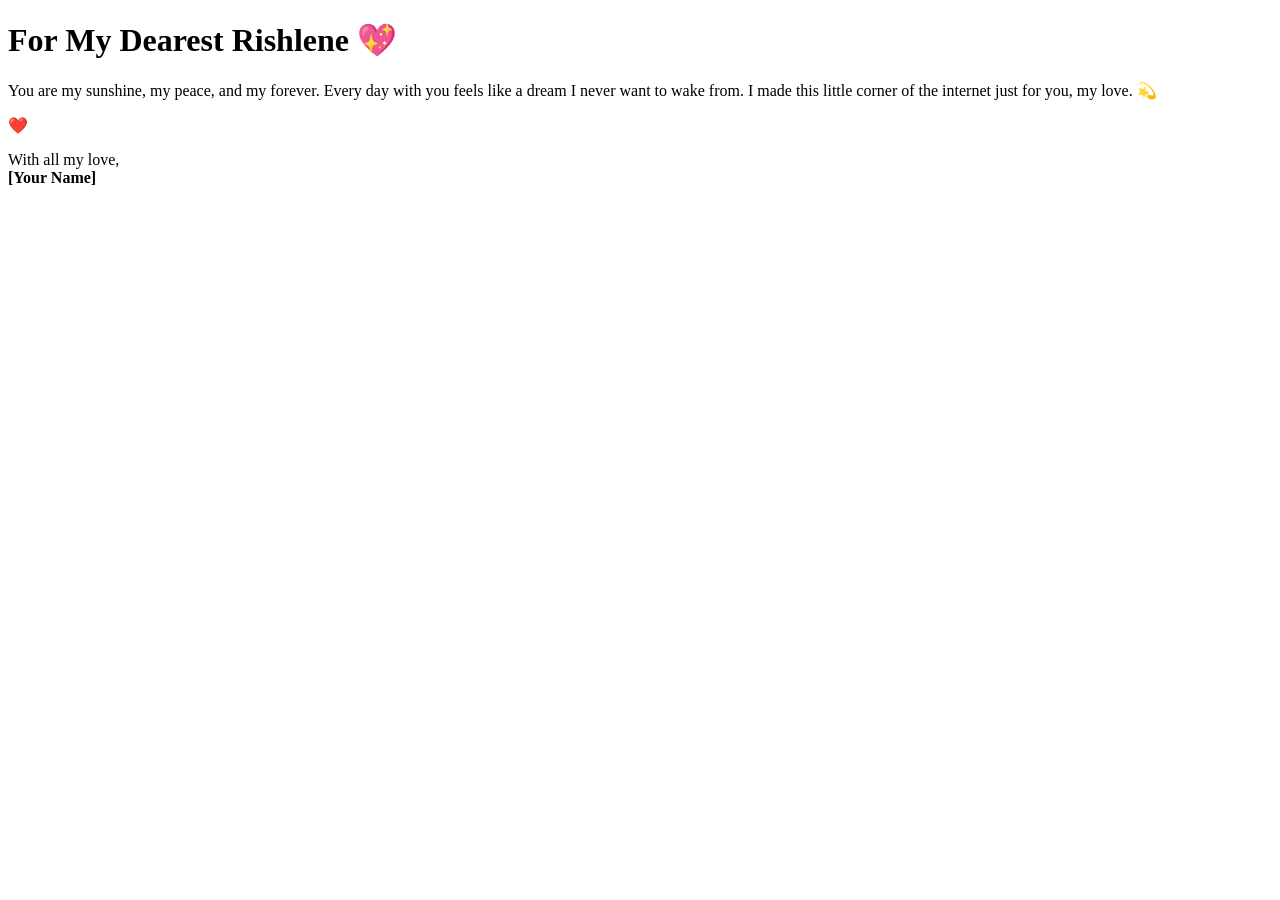
==== index.html @ 45f6d7d1 "Add files via upload" ====
<!DOCTYPE html>
<html lang="en">
<head>
  <meta charset="UTF-8">
  <meta name="viewport" content="width=device-width, initial-scale=1.0">
  <title>For My Love, Rishlene ❤️</title>
  <link rel="stylesheet" href="style.css">
</head>
<body>
  <div class="container">
    <h1>For My Dearest Rishlene 💖</h1>
    <p class="message">
      You are my sunshine, my peace, and my forever.  
      Every day with you feels like a dream I never want to wake from.  
      I made this little corner of the internet just for you, my love. 💫
    </p>
    <div class="heart">❤️</div>
    <p class="footer">With all my love, <br><strong>[Your Name]</strong></p>
  </div>

  <script src="script.js"></script>
</body>
</html>
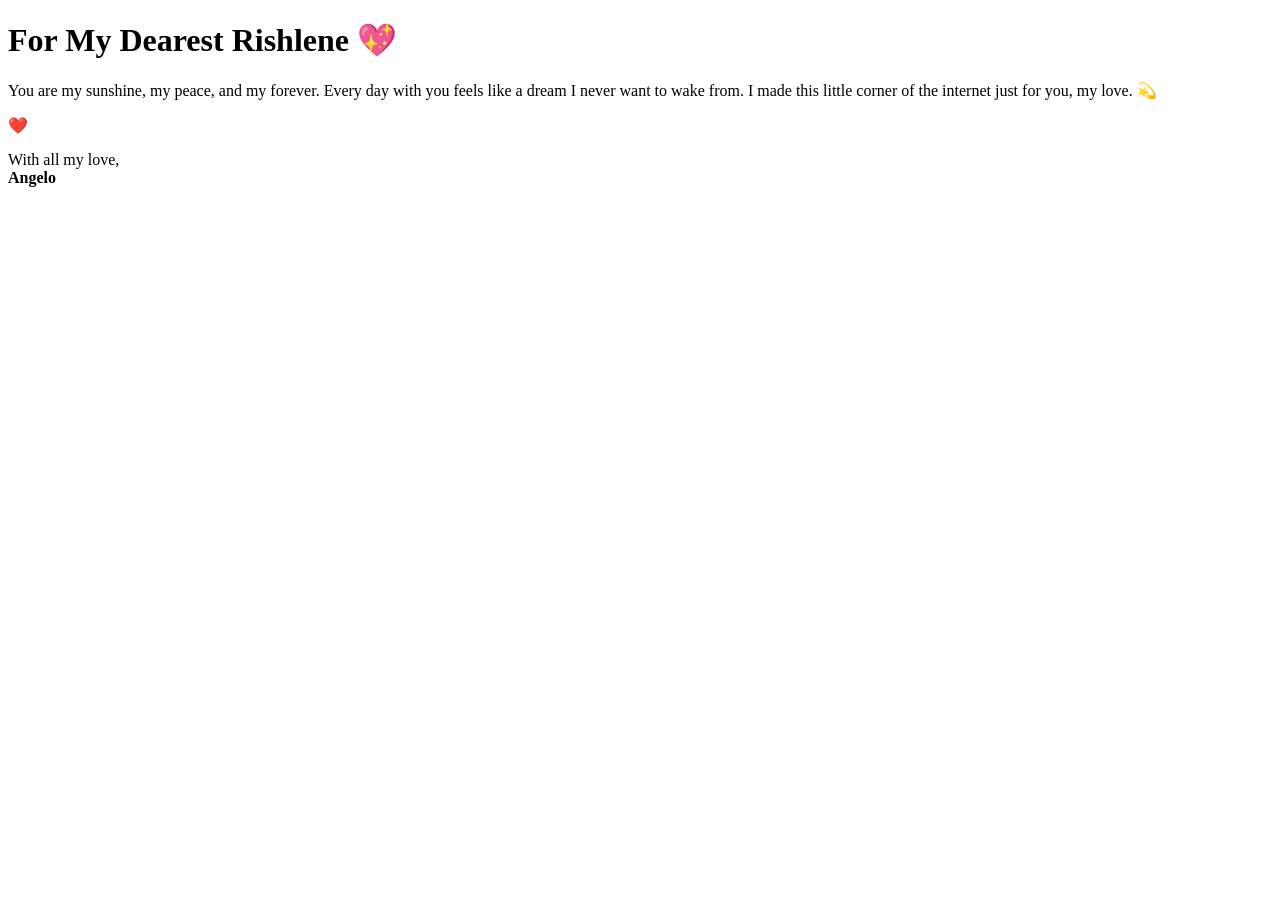
==== commit 2aff505a: "Update index.html" ====
--- a/index.html
+++ b/index.html
@@ -15,7 +15,7 @@
       I made this little corner of the internet just for you, my love. 💫
     </p>
     <div class="heart">❤️</div>
-    <p class="footer">With all my love, <br><strong>[Your Name]</strong></p>
+    <p class="footer">With all my love, <br><strong>Angelo</strong></p>
   </div>
 
   <script src="script.js"></script>
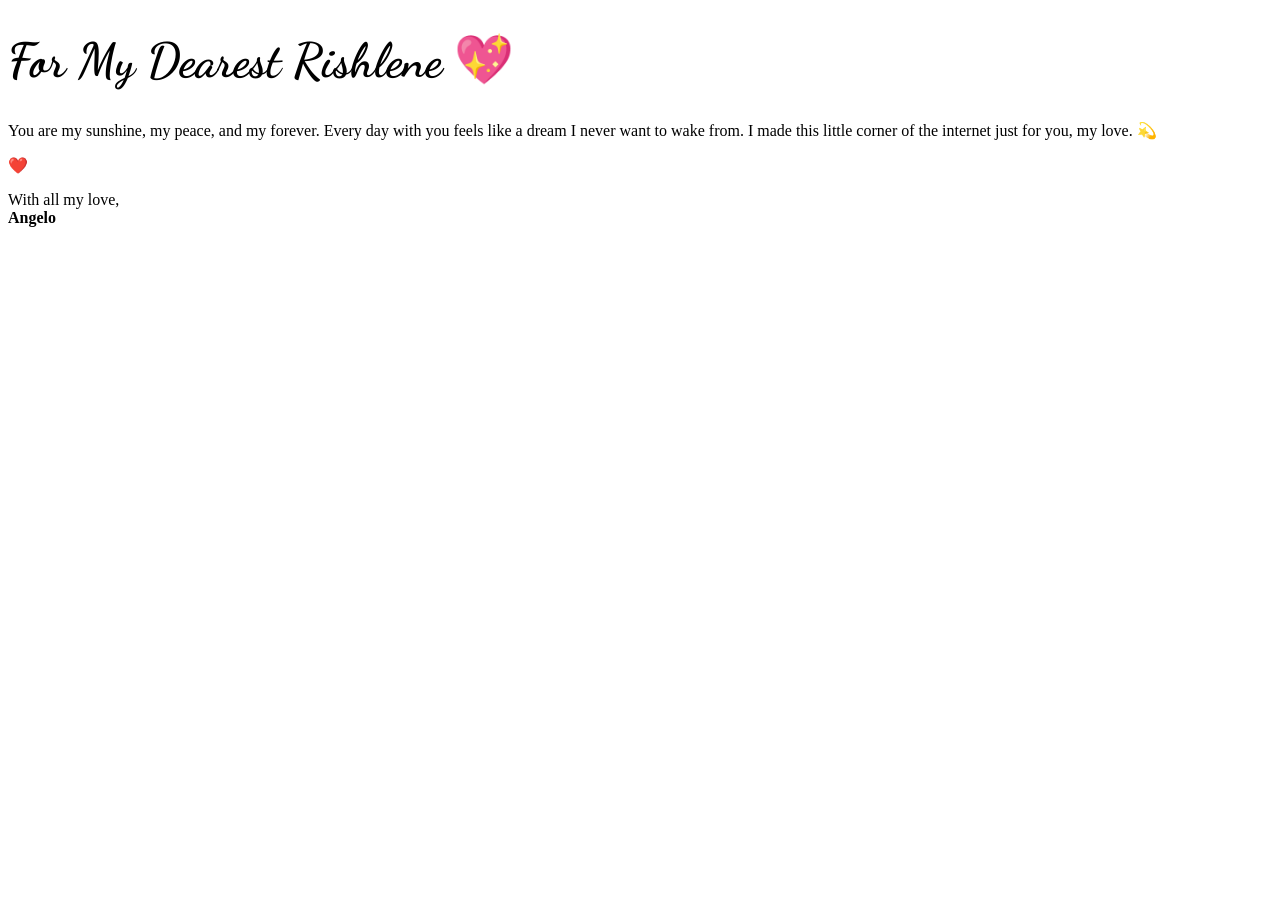
==== commit 4586abce: "Update index.html" ====
--- a/index.html
+++ b/index.html
@@ -1,5 +1,9 @@
 <!DOCTYPE html>
 <html lang="en">
+<link href="https://fonts.googleapis.com/css2?family=Dancing+Script&display=swap" rel="stylesheet">
+<style>
+  h1 { font-family: 'Dancing Script', cursive; font-size: 3rem; }
+</style>
 <head>
   <meta charset="UTF-8">
   <meta name="viewport" content="width=device-width, initial-scale=1.0">
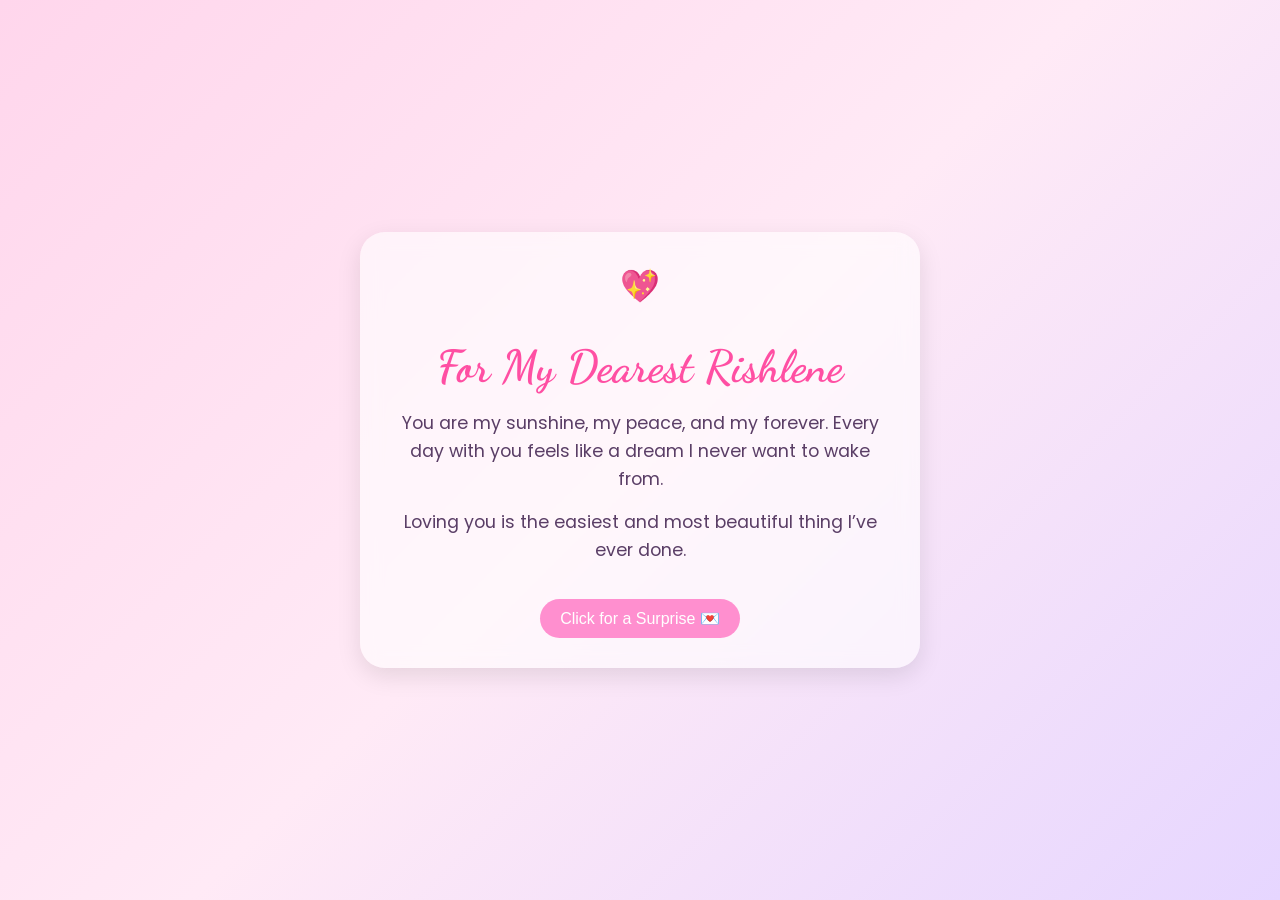
==== commit 1c07f0d5: "Update index.html" ====
--- a/index.html
+++ b/index.html
@@ -1,27 +1,125 @@
+<!DOCTYPE html>
 <!DOCTYPE html>
 <html lang="en">
-<link href="https://fonts.googleapis.com/css2?family=Dancing+Script&display=swap" rel="stylesheet">
-<style>
-  h1 { font-family: 'Dancing Script', cursive; font-size: 3rem; }
-</style>
 <head>
   <meta charset="UTF-8">
   <meta name="viewport" content="width=device-width, initial-scale=1.0">
-  <title>For My Love, Rishlene ❤️</title>
-  <link rel="stylesheet" href="style.css">
+  <title>For My Rishlene 💕</title>
+
+  <!-- Cute Fonts -->
+  <link href="https://fonts.googleapis.com/css2?family=Dancing+Script:wght@600&family=Poppins:wght@300;400&display=swap" rel="stylesheet">
+
+  <style>
+    body {
+      margin: 0;
+      padding: 0;
+      background: linear-gradient(135deg, #ffd6ec, #ffeaf6, #e6d6ff);
+      font-family: 'Poppins', sans-serif;
+      display: flex;
+      justify-content: center;
+      align-items: center;
+      min-height: 100vh;
+      overflow: hidden;
+    }
+
+    .container {
+      text-align: center;
+      width: 90%;
+      max-width: 500px;
+      padding: 30px;
+      background: rgba(255, 255, 255, 0.6);
+      backdrop-filter: blur(10px);
+      border-radius: 25px;
+      box-shadow: 0 8px 25px rgba(0,0,0,0.1);
+      animation: fadeIn 2s ease-in-out;
+    }
+
+    h1 {
+      font-family: 'Dancing Script', cursive;
+      font-size: 2.8rem;
+      color: #ff4fa3;
+      margin-bottom: 10px;
+    }
+
+    p {
+      font-size: 1.1rem;
+      color: #5a3e66;
+      line-height: 1.6;
+      margin: 15px 0;
+    }
+
+    .heart {
+      font-size: 2rem;
+      animation: float 3s infinite ease-in-out;
+    }
+
+    button {
+      margin-top: 20px;
+      padding: 10px 20px;
+      border: none;
+      border-radius: 20px;
+      background: #ff8fcf;
+      color: white;
+      font-size: 1rem;
+      cursor: pointer;
+      transition: transform 0.2s ease, background 0.2s ease;
+    }
+
+    button:hover {
+      transform: scale(1.1);
+      background: #ff6fb5;
+    }
+
+    .hidden-message {
+      margin-top: 15px;
+      display: none;
+      font-weight: 400;
+      color: #ff4fa3;
+    }
+
+    @keyframes fadeIn {
+      from { opacity: 0; transform: translateY(20px); }
+      to { opacity: 1; transform: translateY(0); }
+    }
+
+    @keyframes float {
+      0% { transform: translateY(0px); }
+      50% { transform: translateY(-8px); }
+      100% { transform: translateY(0px); }
+    }
+
+    /* Mobile adjustments */
+    @media (max-width: 480px) {
+      h1 { font-size: 2rem; }
+      p { font-size: 1rem; }
+    }
+  </style>
 </head>
+
 <body>
   <div class="container">
-    <h1>For My Dearest Rishlene 💖</h1>
-    <p class="message">
-      You are my sunshine, my peace, and my forever.  
-      Every day with you feels like a dream I never want to wake from.  
-      I made this little corner of the internet just for you, my love. 💫
+    <div class="heart">💖</div>
+    <h1>For My Dearest Rishlene</h1>
+    <p>
+      You are my sunshine, my peace, and my forever.
+      Every day with you feels like a dream I never want to wake from.
     </p>
-    <div class="heart">❤️</div>
-    <p class="footer">With all my love, <br><strong>Angelo</strong></p>
+
+    <p>
+      Loving you is the easiest and most beautiful thing I’ve ever done.
+    </p>
+
+    <button onclick="showMessage()">Click for a Surprise 💌</button>
+
+    <p class="hidden-message" id="surprise">
+      I will always choose you. In every lifetime. In every universe. 💕
+    </p>
   </div>
 
-  <script src="script.js"></script>
+  <script>
+    function showMessage() {
+      document.getElementById("surprise").style.display = "block";
+    }
+  </script>
 </body>
 </html>
